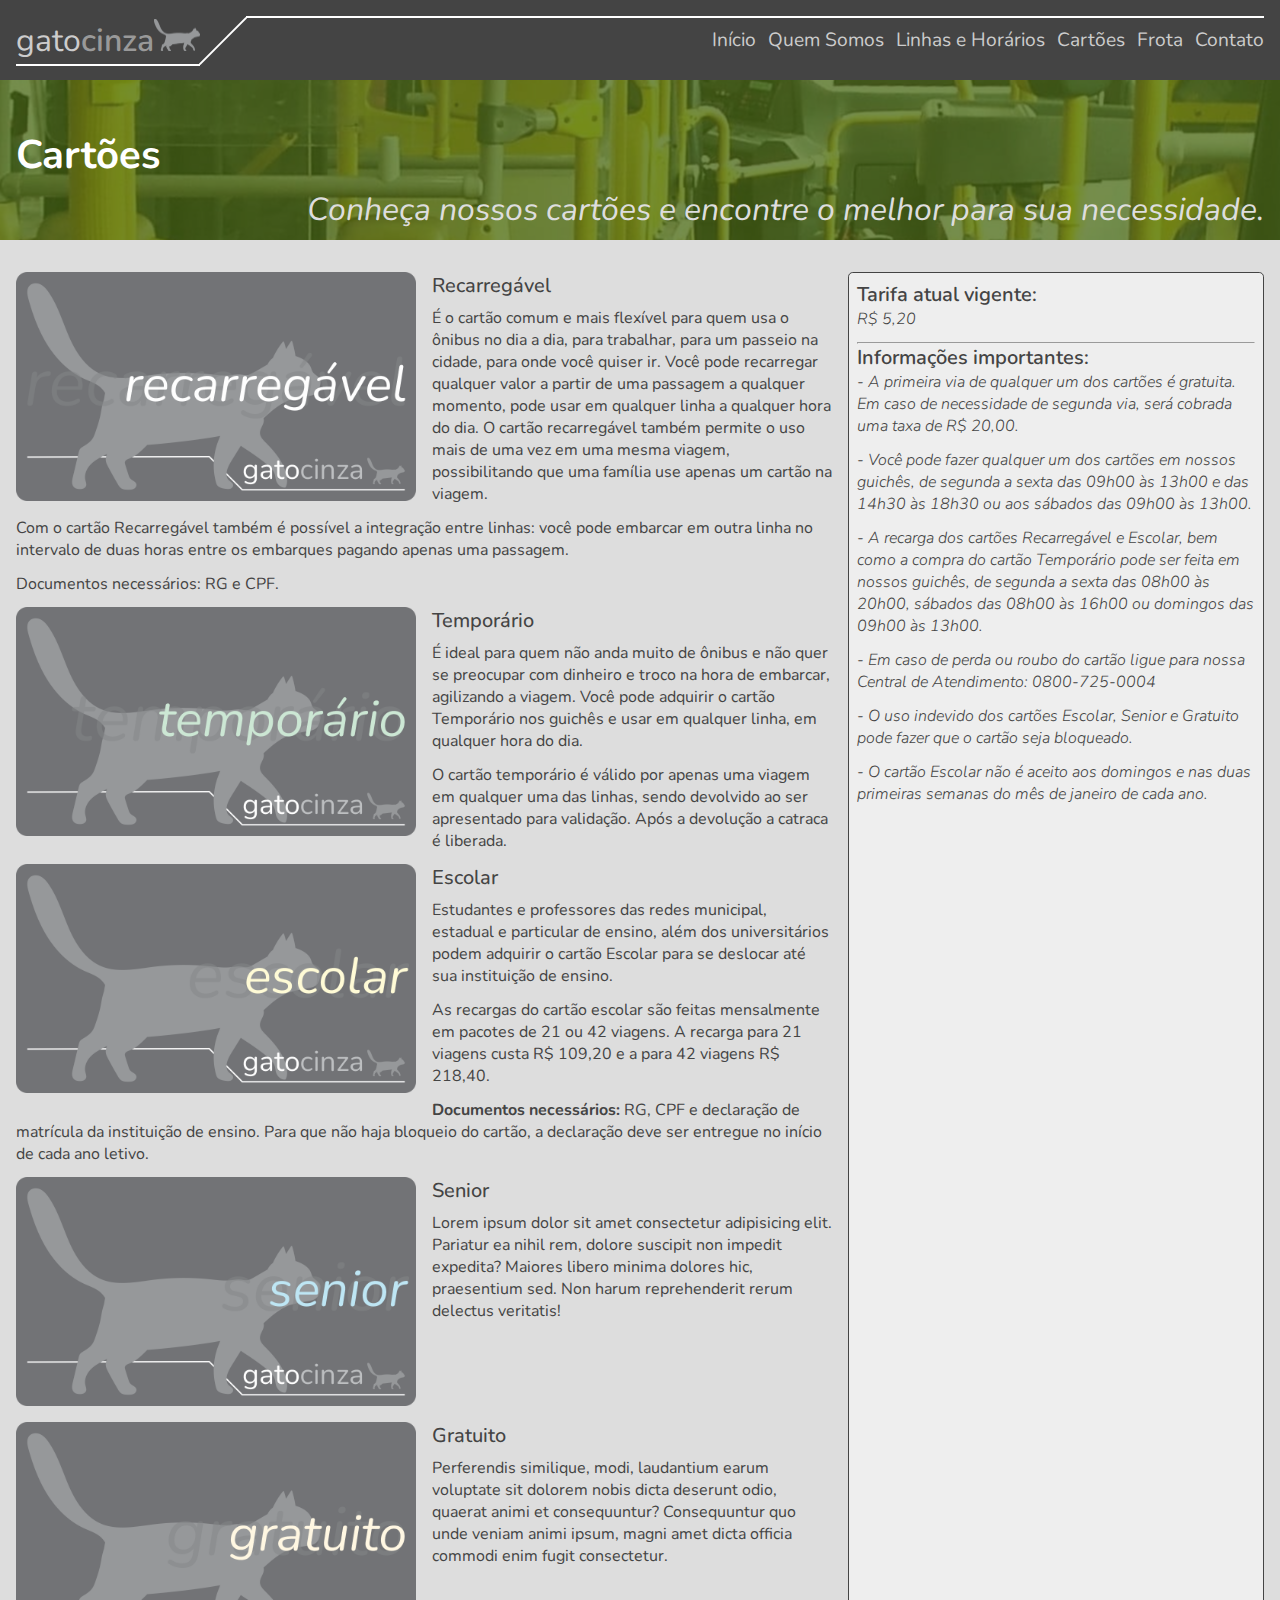
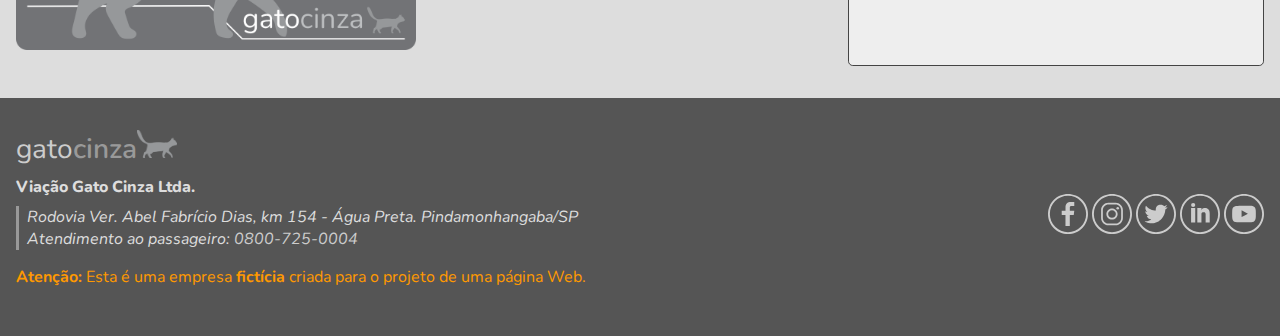
==== pages/cartoes.html @ 67142873 "Cartões Início" ====
<!DOCTYPE html>
<html lang="pt-br">
<head>
    <meta charset="UTF-8">
    <meta http-equiv="X-UA-Compatible" content="IE=edge">
    <meta name="viewport" content="width=device-width, initial-scale=1.0">
    <link rel="stylesheet" href="../style/style.css">
    <link rel="preconnect" href="https://fonts.googleapis.com">
    <link rel="preconnect" href="https://fonts.gstatic.com" crossorigin>
    <link href="https://fonts.googleapis.com/css2?family=Nunito:ital,wght@0,300;0,400;0,500;0,600;0,700;1,400;1,500&display=swap" rel="stylesheet">
    <link rel="icon" href="../images/cat.png">
    <title>Viação Gato Cinza</title>
</head>
<body>
    <header>
        <a href="#" class="header-brand">
            gato<span class="gray">cinza</span><img src="../images/cat.png" alt="" class="header-logo">
        </a>
        <nav>
            <a href="../index.html" class="header-link">Início</a>
            <a href="../pages/quem-somos.html" class="header-link">Quem Somos</a>
            <a href="../pages/linhas-e-horarios.html" class="header-link">Linhas e Horários</a>
            <a href="../pages/cartoes.html" class="header-link">Cartões</a>
            <a href="../pages/frota.html" class="header-link">Frota</a>
            <a href="../pages/contato.html" class="header-link">Contato</a>
        </nav>
    </header>
    <div class="header-faixa-b">&nbsp;</div>
    <div class="header-faixa-d">&nbsp;</div>
    <div class="header-faixa-t">&nbsp;</div>
    <main>
        <section class="pages-title-box" id="titulo-cartoes">
            <div class="pages-title-content">
                <p class="pages-title">Cartões</p>
                <p class="pages-lead">Conheça nossos cartões e encontre o melhor para sua necessidade.</p>
            </div>
        </section>
        <section class="pages-content">
            <article class="pages-text">
                <article class="pages-box">
                    <img src="../images/cartao-recarregavel.png" alt="Imagem exemplo do cartão Recarregável" class="pages-image">
                    <h3 class="content-subtitle">Recarregável</h3>
                    <p class="content-text">É o cartão comum e mais flexível para quem usa o ônibus no dia a dia, para trabalhar, para um passeio na cidade, para onde você quiser ir. Você pode recarregar qualquer valor a partir de uma passagem a qualquer momento, pode usar em qualquer linha a qualquer hora do dia. O cartão recarregável também permite o uso mais de uma vez em uma mesma viagem, possibilitando que uma família use apenas um cartão na viagem.</p>
                    <p class="content-text">Com o cartão Recarregável também é possível a integração entre linhas: você pode embarcar em outra linha no intervalo de duas horas entre os embarques pagando apenas uma passagem.</p>
                    <p class="content-text">Documentos necessários: RG e CPF.</p>
                </article>
                <article class="pages-box">
                    <img src="../images/cartao-temporario.png" alt="Imagem exemplo do cartão Temporário" class="pages-image">
                    <h3 class="content-subtitle">Temporário</h3>
                    <p class="content-text">É ideal para quem não anda muito de ônibus e não quer se preocupar com dinheiro e troco na hora de embarcar, agilizando a viagem. Você pode adquirir o cartão Temporário nos guichês e usar em qualquer linha, em qualquer hora do dia.</p>
                    <p class="content-text">O cartão temporário é válido por apenas uma viagem em qualquer uma das linhas, sendo devolvido ao ser apresentado para validação. Após a devolução a catraca é liberada.</p>
                </article>
                <article class="pages-box">
                    <img src="../images/cartao-escolar.png" alt="Imagem exemplo do cartão Escolar" class="pages-image">
                    <h3 class="content-subtitle">Escolar</h3>
                    <p class="content-text">Estudantes e professores das redes municipal, estadual e particular de ensino, além dos universitários podem adquirir o cartão Escolar para se deslocar até sua instituição de ensino.</p>
                    <p class="content-text">As recargas do cartão escolar são feitas mensalmente em pacotes de 21 ou 42 viagens. A recarga para 21 viagens custa R$ 109,20 e a para 42 viagens R$ 218,40.</p>
                    <p class="content-text"><span class="bold">Documentos necessários:</span> RG, CPF e declaração de matrícula da instituição de ensino. Para que não haja bloqueio do cartão, a declaração deve ser entregue no início de cada ano letivo.</p>
                </article>
                <article class="pages-box">
                    <img src="../images/cartao-senior.png" alt="Imagem exemplo do cartão Senior" class="pages-image">
                    <h3 class="content-subtitle">Senior</h3>
                    <p class="content-text">Lorem ipsum dolor sit amet consectetur adipisicing elit. Pariatur ea nihil rem, dolore suscipit non impedit expedita? Maiores libero minima dolores hic, praesentium sed. Non harum reprehenderit rerum delectus veritatis!</p>
                </article>
                <article class="pages-box">
                    <img src="../images/cartao-gratuito.png" alt="Imagem exemplo do cartão Gratuito" class="pages-image">
                    <h3 class="content-subtitle">Gratuito</h3>
                    <p class="content-text">Perferendis similique, modi, laudantium earum voluptate sit dolorem nobis dicta deserunt odio, quaerat animi et consequuntur? Consequuntur quo unde veniam animi ipsum, magni amet dicta officia commodi enim fugit consectetur.</p>
                </article>
            </article>
            <article class="pages-information">
                <p class="info-title">Tarifa atual vigente:</p>
                <p class="info-text">R$ 5,20</p>
                <hr>
                <p class="info-title">Informações importantes:</p>
                <p class="info-text">- A primeira via de qualquer um dos cartões é gratuita. Em caso de necessidade de segunda via, será cobrada uma taxa de R$ 20,00.</p>
                <p class="info-text">- Você pode fazer qualquer um dos cartões em nossos guichês, de segunda a sexta das 09h00 às 13h00 e das 14h30 às 18h30 ou aos sábados das 09h00 às 13h00.</p>
                <p class="info-text">- A recarga dos cartões Recarregável e Escolar, bem como a compra do cartão Temporário pode ser feita em nossos guichês, de segunda a sexta das 08h00 às 20h00, sábados das 08h00 às 16h00 ou domingos das 09h00 às 13h00.</p>
                <p class="info-text">- Em caso de perda ou roubo do cartão ligue para nossa Central de Atendimento: 0800-725-0004</p>
                <p class="info-text">- O uso indevido dos cartões Escolar, Senior e Gratuito pode fazer que o cartão seja bloqueado.</p>
                <p class="info-text">- O cartão Escolar não é aceito aos domingos e nas duas primeiras semanas do mês de janeiro de cada ano.</p>
            </article>
        </section>
    </main>
    <footer>
        <section class="footer-info">
            <a href="#" class="footer-brand">
                gato<span class="gray">cinza</span><img src="../images/cat.png" alt="" class="footer-logo">
            </a>
            <p class="footer-company-name">Viação Gato Cinza Ltda.</p>
            <address>
                <p>Rodovia Ver. Abel Fabrício Dias, km 154 - Água Preta. Pindamonhangaba/SP</p>
                <p>Atendimento ao passageiro: <a class="footer-info-link" href="tel:08007250004">0800-725-0004</a>
            </address></p>
            <p class="footer-observacao"><span class="bold">Atenção: </span>Esta é uma empresa <span class="bold">fictícia</span> criada para o projeto de uma página Web.</p>
        </section>
        <section class="footer-hubs">
            <a href="https://facebook.com/" target="_blank"><img src="../icons/facebook.svg" alt="Ícone Facebook" class="footer-icon"></a>
            <a href="https://instagram.com/" target="_blank"><img src="../icons/instagram.svg" alt="Ícone Instagram" class="footer-icon"></a>
            <a href="https://twitter.com/" target="_blank"><img src="../icons/twitter.svg" alt="Ícone Twitter" class="footer-icon"></a>
            <a href="https://linkedin.com/in/" target="_blank"><img src="../icons/linkedin.svg" alt="Ícone LinkedIn" class="footer-icon"></a>
            <a href="https://youtube.com/" target="_blank"><img src="../icons/youtube.svg" alt="Ícone YouTube" class="footer-icon"></a>
        </section>
    </footer>
</body>
</html>
---- style/style.css ----
:root {
    --dark-gray: #444;
    --medium-gray: #999;
    --light-gray: #CCC;

    --white: #EEE;

    --yellow: #FC0;



    --placeholder: #0AA;
}

* {
    font-family: 'Nunito';
    margin: 0;
    box-sizing: border-box;
}

body {
    display: grid;
    background-color: var(--dark-gray);
    color: var(--dark-gray);
}

header {
    background-color: var(--dark-gray);
    height: 5rem;
    display: flex;
    justify-content: space-between;
    align-items: center;
    padding: 0 1rem;
}

.header-brand {
    font-size: 2rem;
    color: var(--light-gray);
    text-decoration: none;
}

.header-logo {
    height: 2rem;
}

.header-link {
    font-size: 1.2rem;
    color: var(--light-gray);
    padding-left: 0.5rem;
    text-decoration: none;
}

.header-link:hover {
    color: var(--white);
}

.header-faixa-b {
    border-bottom: 2px solid white;
    width: 184px;
    position: absolute;
    top: 4rem;
    left: 1rem;
    height: 1px;
}

.header-faixa-d {
    border-bottom: 2px solid white;
    width: 66px;
    rotate: 135deg;
    position: absolute;
    left: calc(190px);
    top: 2.5rem;
    height: 1px;
}

.header-faixa-t {
    border-top: 2px solid white;
    width: calc(100% - 262.08px);
    height: 1px;
    position: absolute;
    right: 1rem;
    top: 1rem;
}

.gray{
    color: var(--medium-gray);
    font-weight: 600;
}

.placeholder {
    background-color: var(--placeholder);
    background-image: url(../images/apache.webp);
    background-position: center;
    background-size: cover;
}

.home-message {
    /* border: 1px solid blue; */
    width: 37.5%;
    height: 100%;
    float: right;
    /* background: linear-gradient(90deg,rgba(68,68,68,0),rgba(68,68,68,1)); */
    background-color: rgba(68, 68, 68, 0.7);
    /* background-color: rgba(0, 128, 128, 0.3); */
    /* background-color: rgba(255, 153, 0, 0.3); */
    /* border-left: 5px solid #444; */
    padding: 1rem;
    position: relative;
}

.home-message-title {
    font-size: 2.5rem;
    color: var(--light-gray);
    margin-bottom: 1rem;
    position: absolute;
    bottom: 50%;
    border-left: 5px solid var(--yellow);
    padding-left: 0.5rem;
    font-weight: 500;
}

.home-message-text {
    font-size: 1.75rem;
    color: #BBB;
    position: absolute;
    top: 50%;
    border-left: 5px solid var(--medium-gray);
    padding-left: 0.5rem;
    font-weight: 300;
    font-style: italic;
}

.pages-title-box {
    /* background-color: #0AA; */
    /* background-color: #476714; */
    /* display: flex; */
    /* align-content: space-around; */ 
    /* padding: 1rem; */
    height: 10rem;
}

.pages-title-content {
    background-color: rgba(71, 103, 20, 0.75);
    width: 100%;
    height: 100%;
    padding: 1rem;
    display: block;
}

.pages-title {
    /* color: #ABBC5C; */
    /* color: #476714; */
    color: #FFF;
    font-size: 2.5rem;
    font-weight: 700;
    /* border: 1px solid magenta; */
    position: relative;
    top: 25%;
    /* display: block; */
    /* border: 1px solid red; */
}

.pages-lead {
    color: #DDD;
    font-size: 2rem;
    font-style: italic;
    /* border: 1px solid orange; */
    position: relative;
    top: 30%;
    text-align: right;
}

#home-placeholder {
    height: calc(100vh - 5rem);
    width: 100%;
}

#pages-placeholder {
    height: 10rem;
    width: 100%;
}

#titulo-quem-somos {
    background-image: url(../images/onibus-2.jpg);
    background-position: center;
    background-size: cover;
}

#titulo-cartoes {
    background-image: url(../images/catraca.jpg);
    background-position: center;
}

.home-content {
    padding: 0 1rem;
    display: flex;
    justify-content: space-between;
    background-color: #DDD;
}

.pages-content {
    padding: 2rem 1rem;
    display: grid;
    background-color: #DDD;
    grid-template-columns: 2fr 1fr;
}

.content-text {
    padding-bottom: 0.75rem;
}

.content-subtitle {
    font-weight: 500;
    font-size: 1.25rem;;
    padding-bottom: 0.5rem;
}

.pages-information {
    border: 1px solid var(--dark-gray);
    border-radius: 0.3rem;
    padding: 0.5rem;
    background-color: #EEE;
}

.pages-box {
    display: block;
    clear: both;
    padding-right: 1rem;
    /* border: 1px solid blue; */
}

.pages-image {
    width: 400px;
    float: left;
    clear: both;
    margin-right: 1rem;
    margin-bottom: 1rem;
}

.info-title {
    font-size: 1.25rem;
    font-weight: 600;
}

.info-text {
    font-style: italic;
    font-weight: 300;
    padding-bottom: 0.75rem;
}

.home-card {
    width: 32vw;
    border: #999 solid 1px;
    background-color: var(--white);
    border-radius: 0.5rem;
    margin: 1.5rem 0;
    padding: 0.75rem;
    min-height: 200px;

    position: relative;
}

.section-card-title {
    font-size: 1.25rem;
    font-weight: 600;
    color: var(--dark-gray);
    padding-bottom: 0.5rem;
}

.section-card-content {
    padding-bottom: 1rem;
}

.section-card-button {
    border: var(--dark-gray) solid 1px;
    border-radius: 0.25rem;
    padding: 0.5rem;
    font-size: 1rem;
    color: var(--dark-gray);
    font-weight: 600;
    text-decoration: none;
    min-width: 50%;
    text-align: center;
    
    position: absolute;
    bottom: 0.5rem;
    right: 0.5rem;
}

.miniatura-gato-card {
    height: 1rem;
}

.section-card-button:hover {
    background-color: var(--dark-gray);
    color: #DDD;
}

footer {
    padding: 2rem 1rem;
    background-color: #555;
    color: #DDD;
    display: flex;
    justify-content: space-between;
}

.footer-brand {
    font-size: 1.75rem;
    color: var(--light-gray);
    text-decoration: none;
}

.footer-logo {
    height: 1.75rem;
}

.footer-company-name {
    font-weight: 800;
    padding: 0.5rem 0;
}

address {
    border-left: 3px solid var(--medium-gray);
    padding-left: 0.5rem;
}

.footer-info-link {
    color: #CCC;
    text-decoration: none;
}

.footer-hubs {
    align-self: center;
}

.footer-icon {
    width: 2.5rem;
    height: 2.5rem;
}

.footer-icon:hover {
    background-color: #222;
    border-radius: 100%;
}

.footer-observacao {
    padding: 1rem 0;
    color: #F90;
}

.bold {
    font-weight: 700;
}
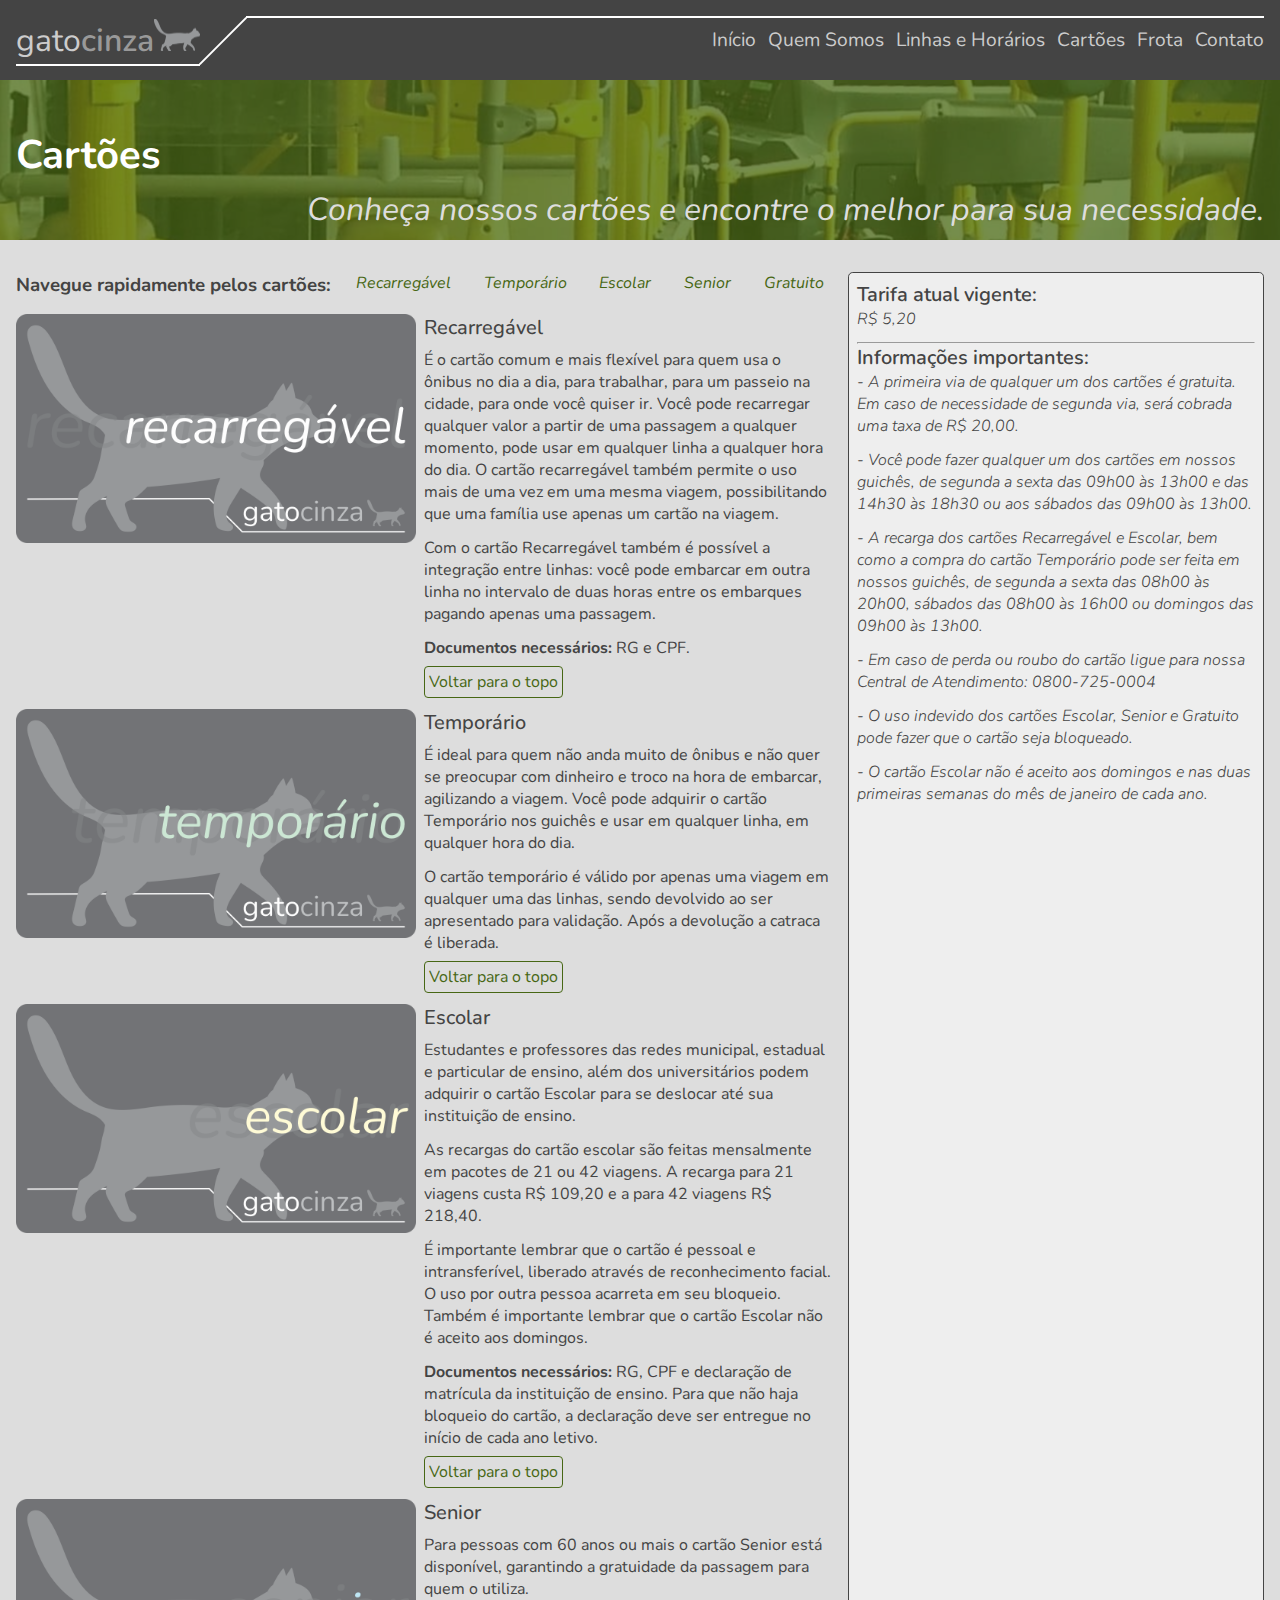
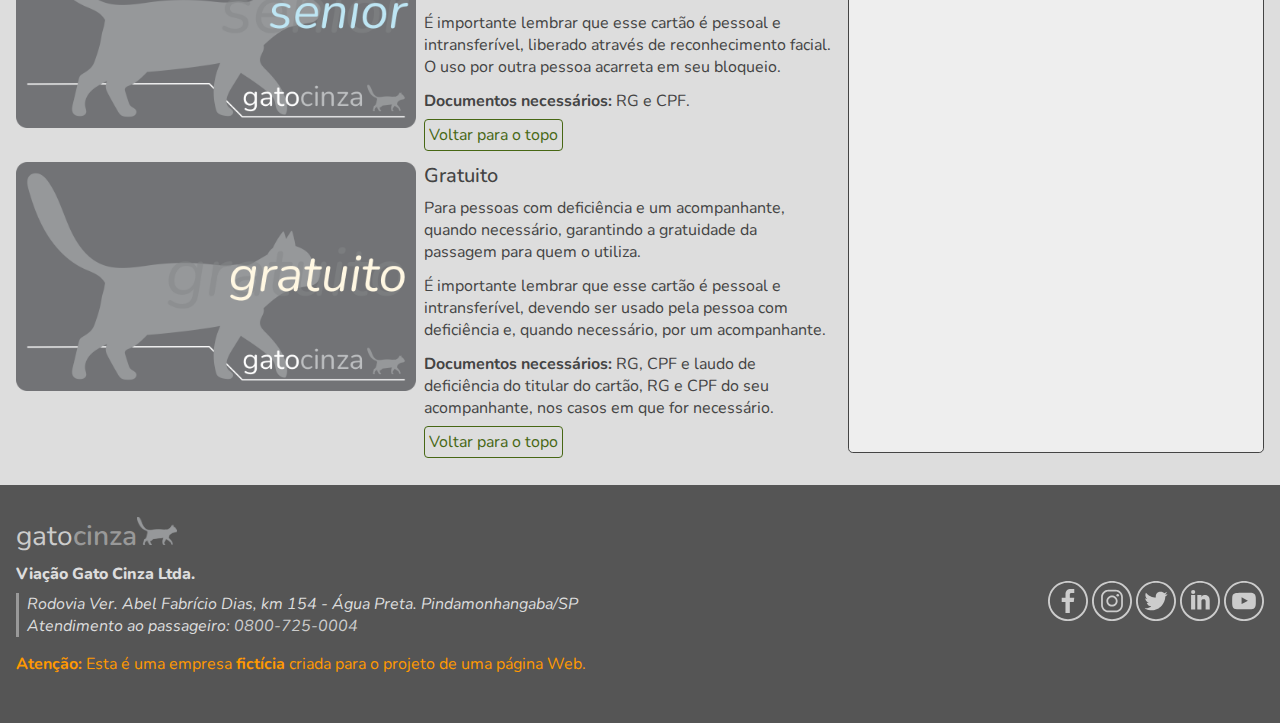
==== commit 951a027e: "Alterações Cartões" ====
--- a/pages/cartoes.html
+++ b/pages/cartoes.html
@@ -36,36 +36,54 @@
             </div>
         </section>
         <section class="pages-content">
-            <article class="pages-text">
+            <article class="pages-content-grid">
+                <nav class="pages-atalhos">
+                    <h3 class="pages-atalhos-titulo">Navegue rapidamente pelos cartões: </h3>
+                    <a href="#recarregavel" class="pages-atalhos-menu">Recarregável</a>
+                    <a href="#temporario" class="pages-atalhos-menu">Temporário</a>
+                    <a href="#escolar" class="pages-atalhos-menu">Escolar</a>
+                    <a href="#senior" class="pages-atalhos-menu">Senior</a>
+                    <a href="#gratuito" class="pages-atalhos-menu">Gratuito</a>
+                </nav>
+                <img src="../images/cartao-recarregavel.png" alt="Imagem exemplo do cartão Recarregável" class="pages-image">
                 <article class="pages-box">
-                    <img src="../images/cartao-recarregavel.png" alt="Imagem exemplo do cartão Recarregável" class="pages-image">
-                    <h3 class="content-subtitle">Recarregável</h3>
+                    <h3 class="content-subtitle" id="recarregavel">Recarregável</h3>
                     <p class="content-text">É o cartão comum e mais flexível para quem usa o ônibus no dia a dia, para trabalhar, para um passeio na cidade, para onde você quiser ir. Você pode recarregar qualquer valor a partir de uma passagem a qualquer momento, pode usar em qualquer linha a qualquer hora do dia. O cartão recarregável também permite o uso mais de uma vez em uma mesma viagem, possibilitando que uma família use apenas um cartão na viagem.</p>
                     <p class="content-text">Com o cartão Recarregável também é possível a integração entre linhas: você pode embarcar em outra linha no intervalo de duas horas entre os embarques pagando apenas uma passagem.</p>
-                    <p class="content-text">Documentos necessários: RG e CPF.</p>
+                    <p class="content-text"><span class="bold">Documentos necessários:</span> RG e CPF.</p>
+                    <a href="#" class="pages-link-topo">Voltar para o topo</a>
                 </article>
+                <img src="../images/cartao-temporario.png" alt="Imagem exemplo do cartão Temporário" class="pages-image">
                 <article class="pages-box">
-                    <img src="../images/cartao-temporario.png" alt="Imagem exemplo do cartão Temporário" class="pages-image">
-                    <h3 class="content-subtitle">Temporário</h3>
+                    <h3 class="content-subtitle" id="temporario">Temporário</h3>
                     <p class="content-text">É ideal para quem não anda muito de ônibus e não quer se preocupar com dinheiro e troco na hora de embarcar, agilizando a viagem. Você pode adquirir o cartão Temporário nos guichês e usar em qualquer linha, em qualquer hora do dia.</p>
                     <p class="content-text">O cartão temporário é válido por apenas uma viagem em qualquer uma das linhas, sendo devolvido ao ser apresentado para validação. Após a devolução a catraca é liberada.</p>
+                    <a href="#" class="pages-link-topo">Voltar para o topo</a>
                 </article>
+                <img src="../images/cartao-escolar.png" alt="Imagem exemplo do cartão Escolar" class="pages-image">
                 <article class="pages-box">
-                    <img src="../images/cartao-escolar.png" alt="Imagem exemplo do cartão Escolar" class="pages-image">
-                    <h3 class="content-subtitle">Escolar</h3>
+                    <h3 class="content-subtitle" id="escolar">Escolar</h3>
                     <p class="content-text">Estudantes e professores das redes municipal, estadual e particular de ensino, além dos universitários podem adquirir o cartão Escolar para se deslocar até sua instituição de ensino.</p>
                     <p class="content-text">As recargas do cartão escolar são feitas mensalmente em pacotes de 21 ou 42 viagens. A recarga para 21 viagens custa R$ 109,20 e a para 42 viagens R$ 218,40.</p>
+                    <p class="content-text">É importante lembrar que o cartão é pessoal e intransferível, liberado através de reconhecimento facial. O uso por outra pessoa acarreta em seu bloqueio. Também é importante lembrar que o cartão Escolar não é aceito aos domingos.</p>
                     <p class="content-text"><span class="bold">Documentos necessários:</span> RG, CPF e declaração de matrícula da instituição de ensino. Para que não haja bloqueio do cartão, a declaração deve ser entregue no início de cada ano letivo.</p>
+                    <a href="#" class="pages-link-topo">Voltar para o topo</a>
                 </article>
+                <img src="../images/cartao-senior.png" alt="Imagem exemplo do cartão Senior" class="pages-image">
                 <article class="pages-box">
-                    <img src="../images/cartao-senior.png" alt="Imagem exemplo do cartão Senior" class="pages-image">
-                    <h3 class="content-subtitle">Senior</h3>
-                    <p class="content-text">Lorem ipsum dolor sit amet consectetur adipisicing elit. Pariatur ea nihil rem, dolore suscipit non impedit expedita? Maiores libero minima dolores hic, praesentium sed. Non harum reprehenderit rerum delectus veritatis!</p>
+                    <h3 class="content-subtitle" id="senior">Senior</h3>
+                    <p class="content-text">Para pessoas com 60 anos ou mais o cartão Senior está disponível, garantindo a gratuidade da passagem para quem o utiliza.</p>
+                    <p class="content-text">É importante lembrar que esse cartão é pessoal e intransferível, liberado através de reconhecimento facial. O uso por outra pessoa acarreta em seu bloqueio.</p>
+                    <p class="content-text"><span class="bold">Documentos necessários:</span> RG e CPF.</p>
+                    <a href="#" class="pages-link-topo">Voltar para o topo</a>
                 </article>
+                <img src="../images/cartao-gratuito.png" alt="Imagem exemplo do cartão Gratuito" class="pages-image">
                 <article class="pages-box">
-                    <img src="../images/cartao-gratuito.png" alt="Imagem exemplo do cartão Gratuito" class="pages-image">
-                    <h3 class="content-subtitle">Gratuito</h3>
-                    <p class="content-text">Perferendis similique, modi, laudantium earum voluptate sit dolorem nobis dicta deserunt odio, quaerat animi et consequuntur? Consequuntur quo unde veniam animi ipsum, magni amet dicta officia commodi enim fugit consectetur.</p>
+                    <h3 class="content-subtitle" id="gratuito">Gratuito</h3>
+                    <p class="content-text">Para pessoas com deficiência e um acompanhante, quando necessário, garantindo a gratuidade da passagem para quem o utiliza.</p>
+                    <p class="content-text">É importante lembrar que esse cartão é pessoal e intransferível, devendo ser usado pela pessoa com deficiência e, quando necessário, por um acompanhante.</p>
+                    <p class="content-text"><span class="bold">Documentos necessários:</span> RG, CPF e laudo de deficiência do titular do cartão, RG e CPF do seu acompanhante, nos casos em que for necessário.</p>
+                    <a href="#" class="pages-link-topo">Voltar para o topo</a>
                 </article>
             </article>
             <article class="pages-information">
--- a/style/style.css
+++ b/style/style.css
@@ -6,6 +6,9 @@
     --white: #EEE;
 
     --yellow: #FC0;
+
+    --dark-green: #476714;
+    --light-green: #ABBC5C;
 
 
 
@@ -205,6 +208,57 @@
     grid-template-columns: 2fr 1fr;
 }
 
+.pages-atalhos {
+    /* border: 1px solid orange; */
+    grid-column-start: 1;
+    grid-column-end: 3;
+
+    display: flex;
+    justify-content: space-between;
+}
+
+.pages-atalhos-menu {
+    text-decoration: none;
+    color: var(--dark-green);
+    font-style: italic;
+    padding: 0 0.5rem;
+    /* border: 1px solid lime; */
+}
+
+.pages-atalhos-menu:hover {
+    background-color: var(--light-gray);
+}
+
+.pages-link-topo {
+    text-decoration: none;
+    color: var(--dark-green);
+    border: 1px solid var(--dark-green);
+    border-radius: 0.25rem;
+    padding: 0.25rem;
+}
+
+.pages-link-topo:hover {
+    background-color: var(--dark-gray);
+    color: var(--light-gray);
+    /* border: none; */
+}
+
+.pages-content-grid {
+    display: grid;
+    row-gap: 1rem;
+    column-gap: 0;
+    grid-template-columns: 1fr 1fr;
+    margin-right: 1rem;
+
+    /* border: 1px solid red; */
+}
+
+.pages-text {
+    margin-right: 1rem;
+
+    /* border: 1px solid red; */
+}
+
 .content-text {
     padding-bottom: 0.75rem;
 }
@@ -224,17 +278,20 @@
 
 .pages-box {
     display: block;
-    clear: both;
-    padding-right: 1rem;
+    /* clear: both; */
+    /* padding-right: 1rem; */
+
     /* border: 1px solid blue; */
 }
 
 .pages-image {
     width: 400px;
-    float: left;
+    /* float: left; */
     clear: both;
-    margin-right: 1rem;
-    margin-bottom: 1rem;
+    /* margin-right: 1rem;
+    margin-bottom: 1rem; */
+
+    /* border: 1px solid green; */
 }
 
 .info-title {
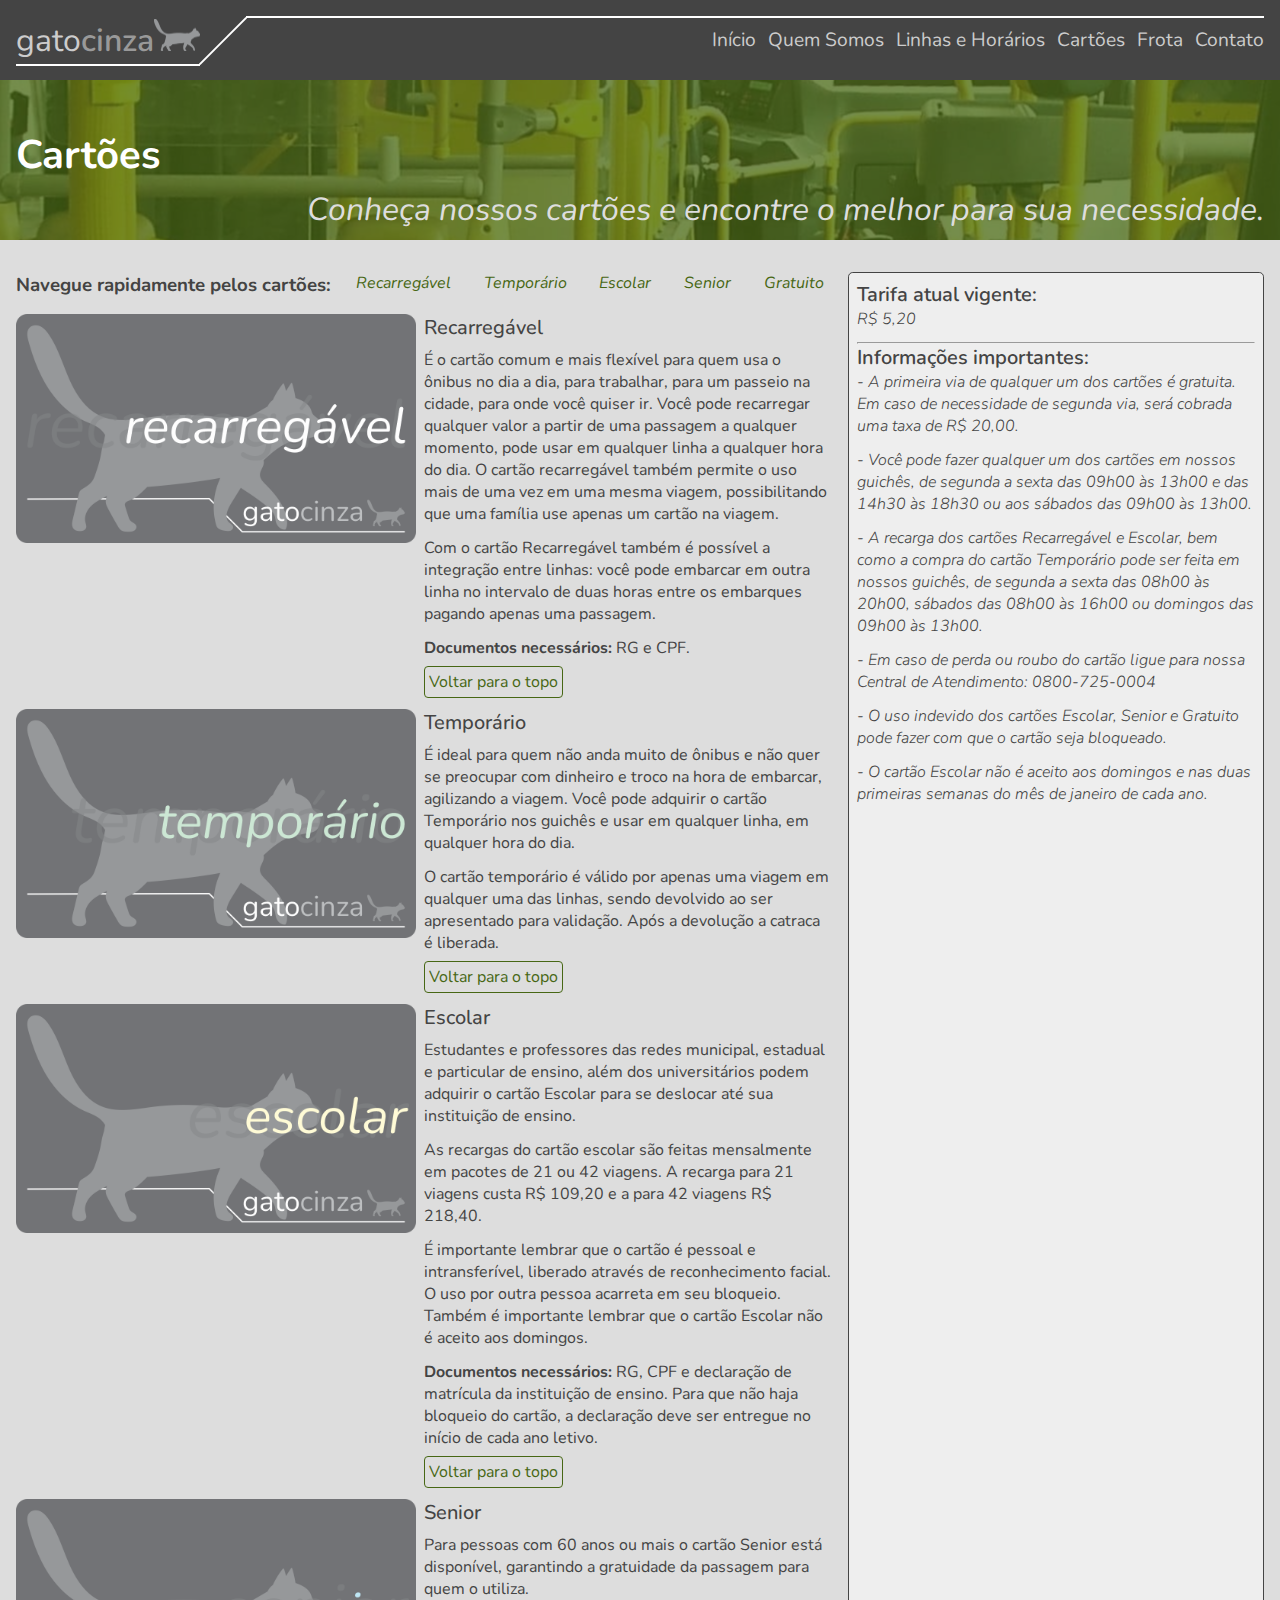
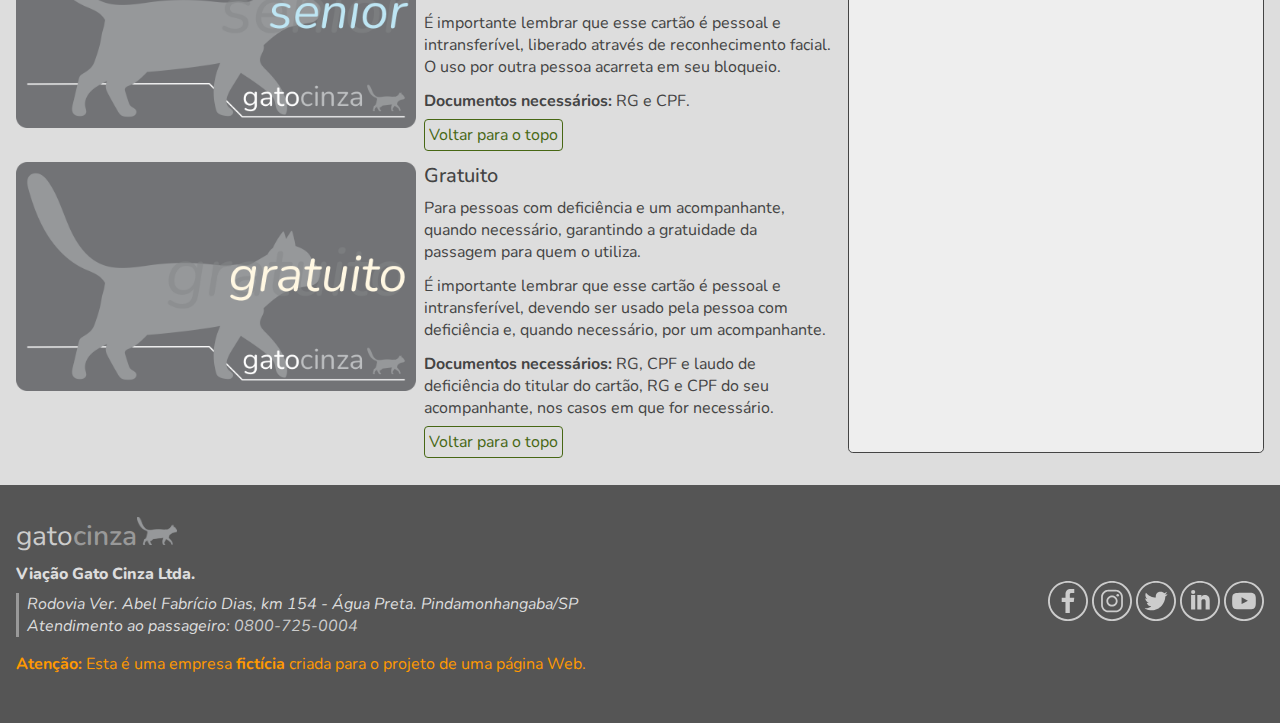
==== commit 8d94076c: "Linhas 1" ====
--- a/pages/cartoes.html
+++ b/pages/cartoes.html
@@ -95,7 +95,7 @@
                 <p class="info-text">- Você pode fazer qualquer um dos cartões em nossos guichês, de segunda a sexta das 09h00 às 13h00 e das 14h30 às 18h30 ou aos sábados das 09h00 às 13h00.</p>
                 <p class="info-text">- A recarga dos cartões Recarregável e Escolar, bem como a compra do cartão Temporário pode ser feita em nossos guichês, de segunda a sexta das 08h00 às 20h00, sábados das 08h00 às 16h00 ou domingos das 09h00 às 13h00.</p>
                 <p class="info-text">- Em caso de perda ou roubo do cartão ligue para nossa Central de Atendimento: 0800-725-0004</p>
-                <p class="info-text">- O uso indevido dos cartões Escolar, Senior e Gratuito pode fazer que o cartão seja bloqueado.</p>
+                <p class="info-text">- O uso indevido dos cartões Escolar, Senior e Gratuito pode fazer com que o cartão seja bloqueado.</p>
                 <p class="info-text">- O cartão Escolar não é aceito aos domingos e nas duas primeiras semanas do mês de janeiro de cada ano.</p>
             </article>
         </section>
